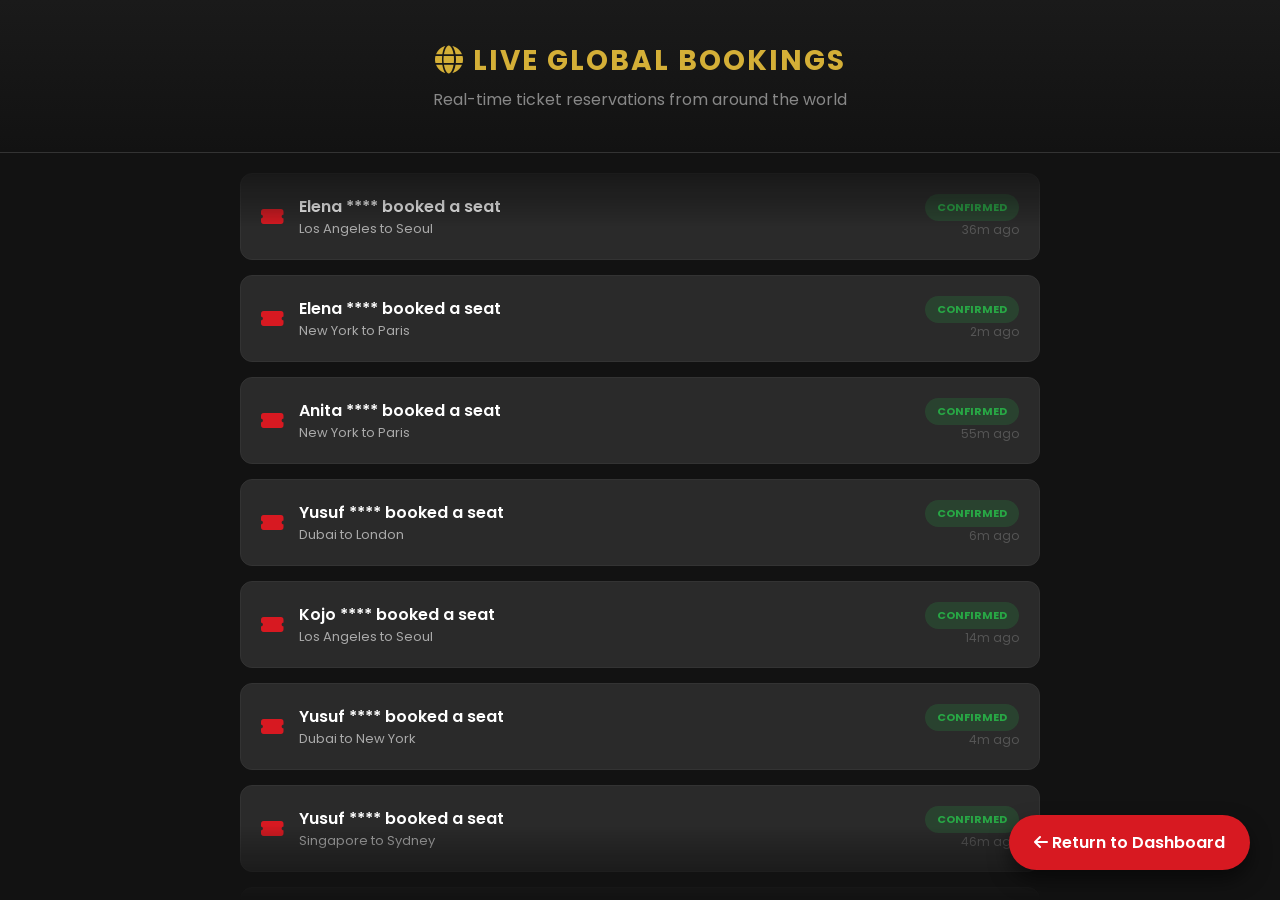
==== booking.html @ aa9d3972 "instant flight" ====
<!DOCTYPE html>
<html lang="en">
<head>
    <meta charset="UTF-8">
    <meta name="viewport" content="width=device-width, initial-scale=1.0">
    <title>Live Bookings | SkyLuxury Airways</title>
    <link href="https://fonts.googleapis.com/css2?family=Poppins:wght@300;400;600&display=swap" rel="stylesheet">
    <link rel="stylesheet" href="https://cdnjs.cloudflare.com/ajax/libs/font-awesome/6.0.0/css/all.min.css">
    <style>
        :root {
            --emirates-red: #d71921;
            --gold: #d4af37;
            --dark: #121212;
            --glass: rgba(255, 255, 255, 0.1);
        }

        body {
            margin: 0;
            background: var(--dark);
            font-family: 'Poppins', sans-serif;
            color: white;
            overflow: hidden; /* Keeps the focus on the scrolling list */
            display: flex;
            flex-direction: column;
            align-items: center;
            height: 100vh;
        }

        .header {
            padding: 40px 20px;
            text-align: center;
            background: linear-gradient(to bottom, #1a1a1a, var(--dark));
            width: 100%;
            z-index: 10;
            border-bottom: 1px solid #333;
        }

        .header h1 {
            color: var(--gold);
            margin: 0;
            font-size: 28px;
            text-transform: uppercase;
            letter-spacing: 2px;
        }

        .header p {
            color: #888;
            margin: 5px 0 0;
        }

        /* The scrolling container */
        .feed-container {
            width: 100%;
            max-width: 800px;
            height: 100%;
            overflow: hidden;
            position: relative;
            mask-image: linear-gradient(transparent, black 10%, black 90%, transparent);
        }

        .scrolling-wrapper {
            display: flex;
            flex-direction: column;
            gap: 15px;
            padding: 20px 0;
            animation: scrollUp 120s linear infinite; /* Adjust speed here */
        }

        /* Animation logic */
        @keyframes scrollUp {
            0% { transform: translateY(0); }
            100% { transform: translateY(-80%); } /* Scrolls through the list */
        }

        .ticket-entry {
            background: var(--glass);
            border: 1px solid #333;
            padding: 20px;
            border-radius: 12px;
            display: flex;
            justify-content: space-between;
            align-items: center;
            backdrop-filter: blur(5px);
            transition: 0.3s;
        }

        .ticket-entry:hover {
            border-color: var(--gold);
            background: rgba(212, 175, 55, 0.05);
        }

        .user-info { display: flex; align-items: center; gap: 15px; }
        .user-info i { color: var(--emirates-red); font-size: 20px; }
        
        .name { font-weight: 600; color: #fff; }
        .route { font-size: 13px; color: #aaa; }

        .status {
            background: rgba(40, 167, 69, 0.2);
            color: #28a745;
            padding: 5px 12px;
            border-radius: 20px;
            font-size: 11px;
            font-weight: 700;
            text-transform: uppercase;
        }

        .time { font-size: 12px; color: #555; }

        .nav-back {
            position: fixed;
            bottom: 30px;
            right: 30px;
            background: var(--emirates-red);
            color: white;
            padding: 15px 25px;
            border-radius: 50px;
            text-decoration: none;
            font-weight: 600;
            box-shadow: 0 10px 20px rgba(0,0,0,0.5);
            z-index: 100;
        }
    </style>
</head>
<body>

    <div class="header">
        <h1><i class="fas fa-globe"></i> Live Global Bookings</h1>
        <p>Real-time ticket reservations from around the world</p>
    </div>

    <div class="feed-container">
        <div class="scrolling-wrapper" id="ticket-feed">
            </div>
    </div>

    <a href="dashboard.html" class="nav-back">
        <i class="fas fa-arrow-left"></i> Return to Dashboard
    </a>

    <script>
        const names = ["James", "Maria", "Ahmed", "Li", "Sarah", "Yusuf", "Elena", "Kojo", "Chloe", "Hiroshi", "Anita", "David", "Sofia", "Omar", "Linda"];
        const routes = [
            "Dubai to New York", "London to Tokyo", "Paris to Toronto", 
            "Singapore to Sydney", "New York to Paris", "Dubai to London",
            "Toronto to Rome", "Los Angeles to Seoul", "Mumbai to Dubai"
        ];

        const feed = document.getElementById('ticket-feed');

        // Function to generate a random ticket
        function createTicket(index) {
            const randomName = names[Math.floor(Math.random() * names.length)];
            const randomRoute = routes[Math.floor(Math.random() * routes.length)];
            const randomTime = Math.floor(Math.random() * 59) + 1;

            const ticketHTML = `
                <div class="ticket-entry">
                    <div class="user-info">
                        <i class="fas fa-ticket-alt"></i>
                        <div>
                            <div class="name">${randomName} **** booked a seat</div>
                            <div class="route">${randomRoute}</div>
                        </div>
                    </div>
                    <div style="text-align: right;">
                        <div class="status">Confirmed</div>
                        <div class="time">${randomTime}m ago</div>
                    </div>
                </div>
            `;
            return ticketHTML;
        }

        // Generate 2000 items
        let allTickets = "";
        for (let i = 0; i < 2000; i++) {
            allTickets += createTicket(i);
        }
        feed.innerHTML = allTickets;
    </script>
</body>
</html>
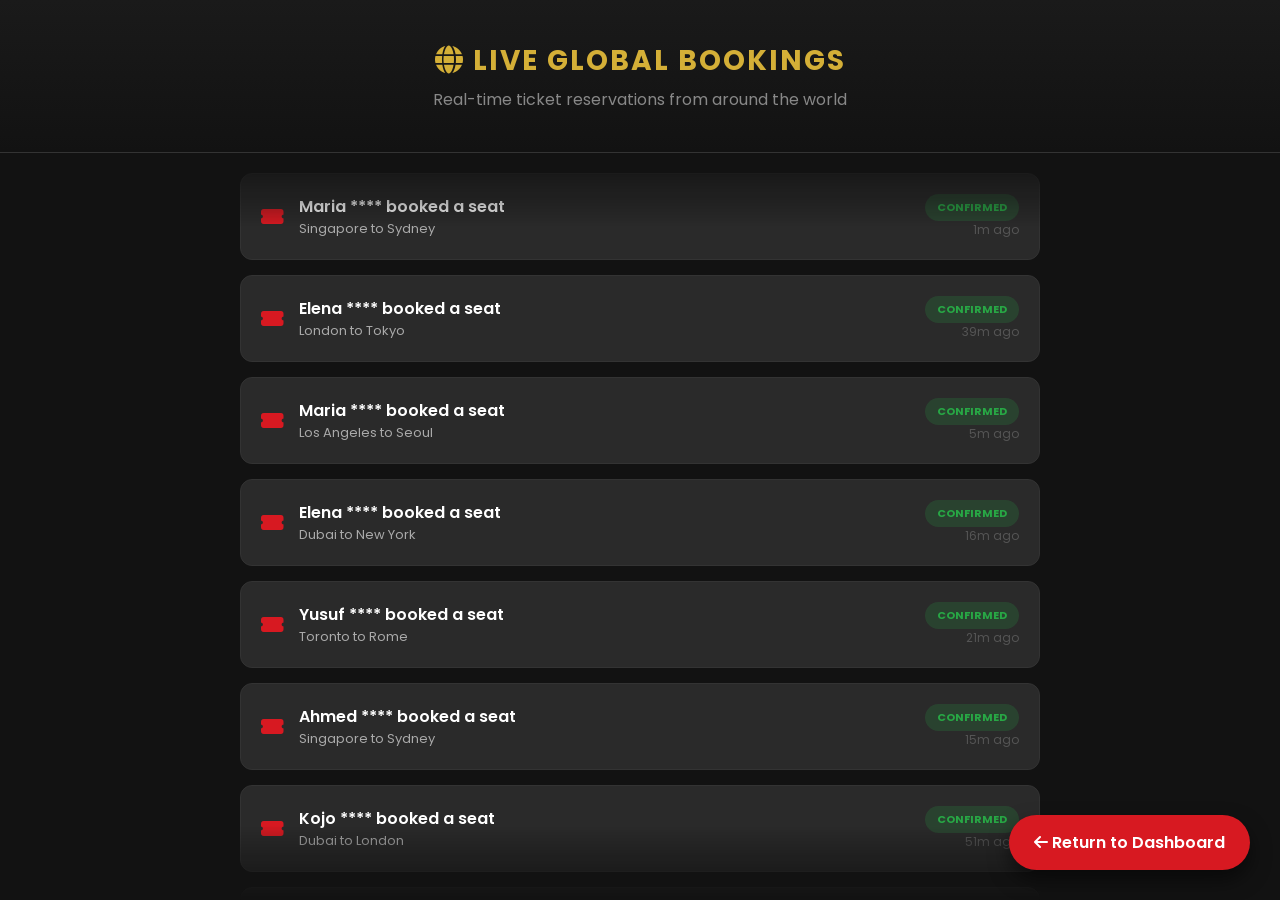
==== commit 1b1ba59e: "Add files via upload" ====
--- a/booking.html
+++ b/booking.html
@@ -1,6 +1,7 @@
 <!DOCTYPE html>
 <html lang="en">
 <head>
+    <link rel="stylesheet" href="style.css">
     <meta charset="UTF-8">
     <meta name="viewport" content="width=device-width, initial-scale=1.0">
     <title>Live Bookings | SkyLuxury Airways</title>
